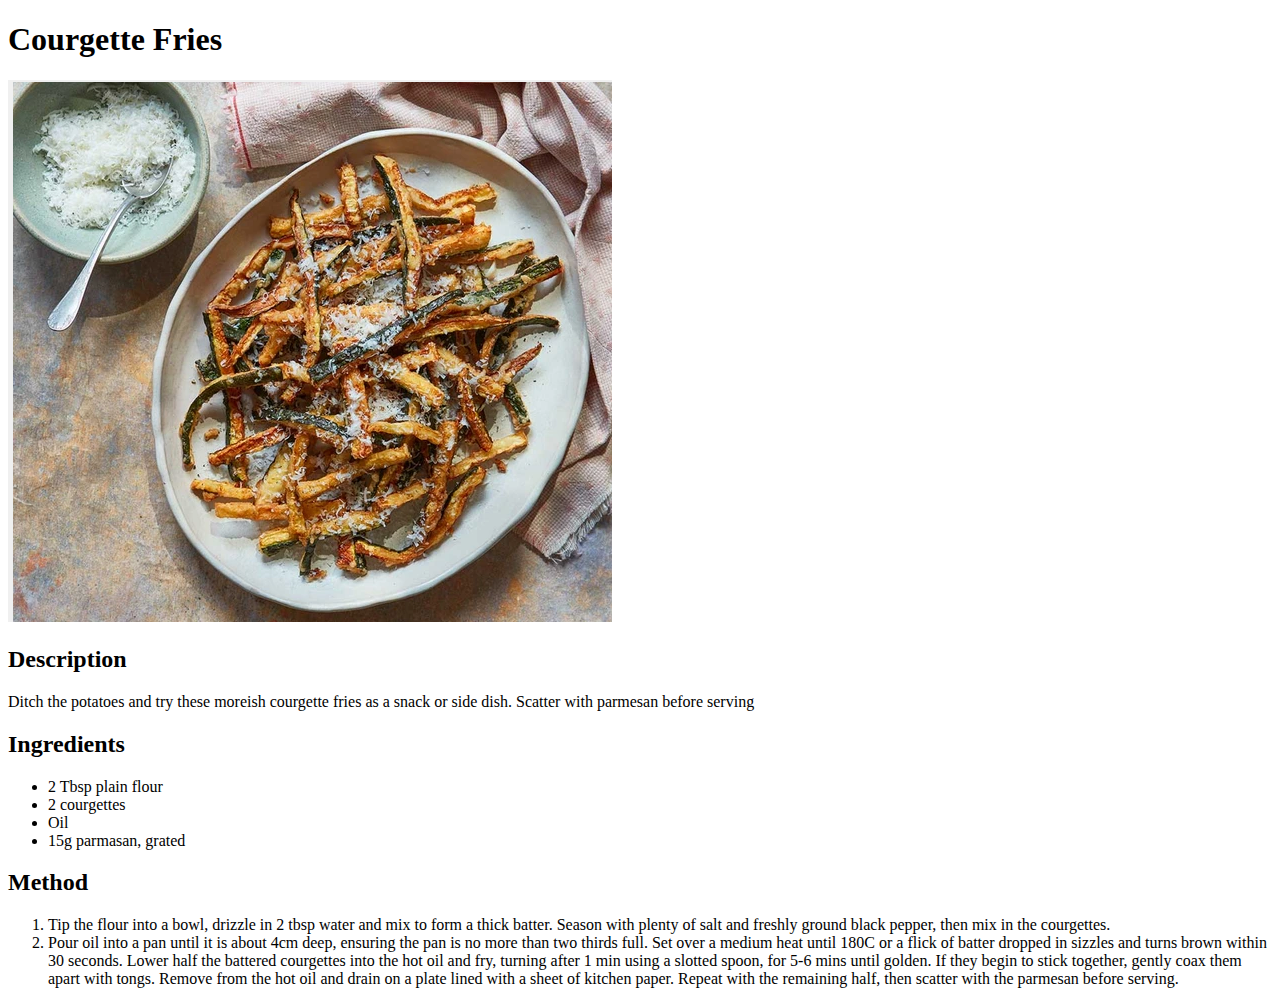
==== recipes/courgettefries.html @ 3165ea6e "Add courgette fries recipe, turn index into list" ====
<!DOCTYPE html>
<html lang="en">
    <head>
        <meta charset="UTF-8">
        <title>Courgette Fries</title>
    </head>
    <body>
        <h1>Courgette Fries</h1>
        <img src="courgettefriesimage.png" alt="a photo of courgette fries made with this recipe">
        <h2>Description</h2>
        <p>Ditch the potatoes and try these moreish courgette fries as a snack or side dish. Scatter with parmesan before serving</p>
        <h2>Ingredients</h2>
        <ul>
            <li>2 Tbsp plain flour</li>
            <li>2 courgettes</li>
            <li>Oil</li>
            <li>15g parmasan, grated</li>
        </ul>
        <h2>Method</h2>
        <ol>
            <li>Tip the flour into a bowl, drizzle in 2 tbsp water and mix to form a thick batter. Season with plenty of salt and freshly ground black pepper, then mix in the courgettes.</li>
            <li>Pour oil into a pan until it is about 4cm deep, ensuring the pan is no more than two thirds full. Set over a medium heat until 180C or a flick of batter dropped in sizzles and turns brown within 30 seconds. Lower half the battered courgettes into the hot oil and fry, turning after 1 min using a slotted spoon, for 5-6 mins until golden. If they begin to stick together, gently coax them apart with tongs. Remove from the hot oil and drain on a plate lined with a sheet of kitchen paper. Repeat with the remaining half, then scatter with the parmesan before serving.</li>
        </ol>
    </body>
</html>
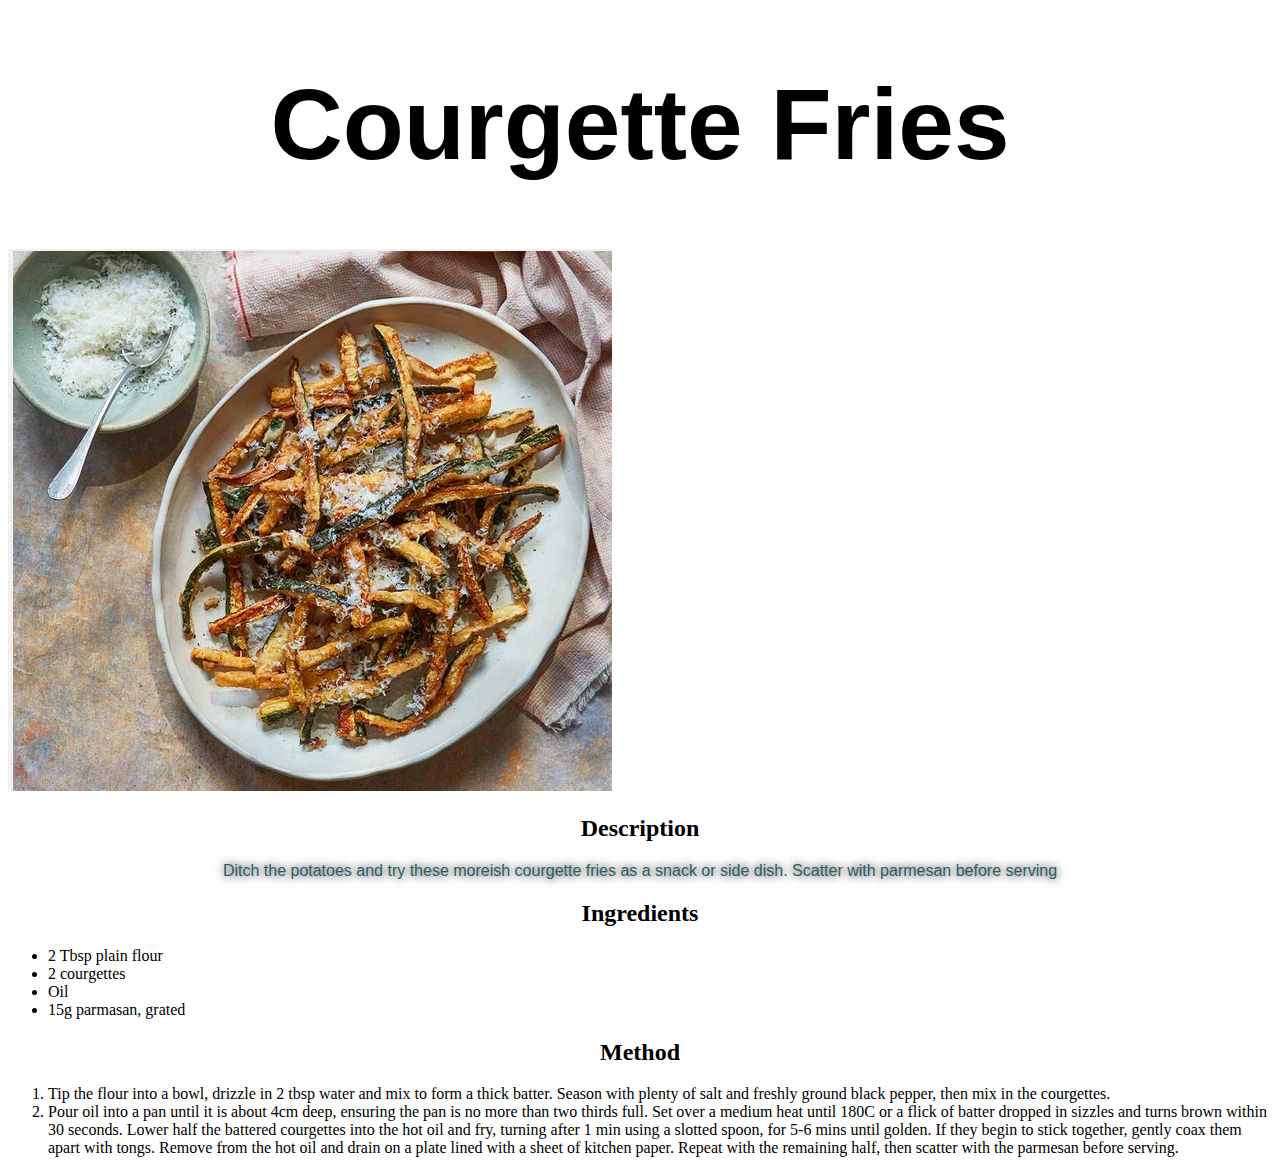
==== commit 35f42755: "Add a stylesheet to the entire website" ====
--- a/recipes/courgettefries.html
+++ b/recipes/courgettefries.html
@@ -3,6 +3,7 @@
     <head>
         <meta charset="UTF-8">
         <title>Courgette Fries</title>
+        <link rel="stylesheet" href="../style.css" />
     </head>
     <body>
         <h1>Courgette Fries</h1>
--- a/style.css
+++ b/style.css
@@ -0,0 +1,29 @@
+h1 {
+    text-align:center;
+    font-weight:900px;
+    font-family: 'Franklin Gothic Medium', 'Arial Narrow', Arial, sans-serif;
+    font-size: 100px;
+}
+
+h2 {
+    text-align: center;
+
+}
+.contents {
+    text-align: center;
+    font-weight: 800;
+}
+
+li:hover {
+    font-weight: 900;
+    color: blueviolet;
+    font-size: 60px;
+}
+
+p {
+    color:rgb(45, 95, 97);
+    font-family: sans-serif;
+    font-stretch: extra-expanded;
+    text-align: center;
+    text-shadow: 0px 0px 10px #000000;
+}